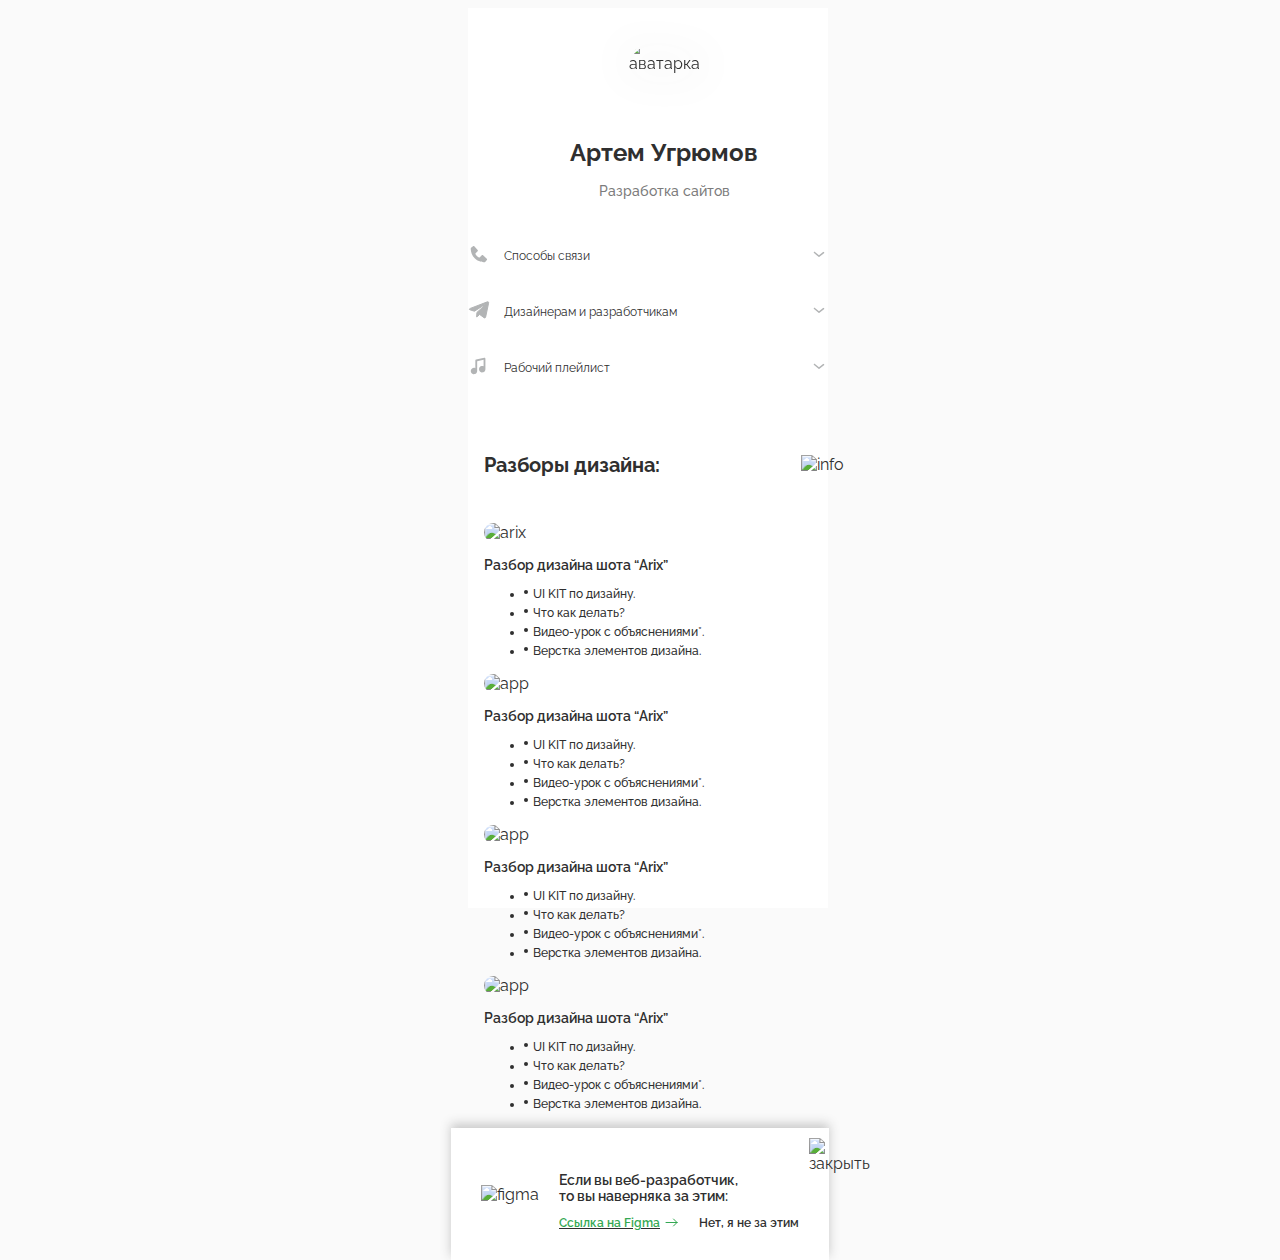
==== index.html @ 5d9f4de2 "добавил уведомление Figma" ====
<!DOCTYPE html>
<html lang="ru">
<head>
  <meta charset="UTF-8">
  <meta name="viewport" content="width=device-width, initial-scale=1.0">
  <title>Артем Угрюмов</title>
  <link href="https://fonts.googleapis.com/css2?family=Raleway:wght@500;600;700&display=swap" rel="stylesheet">
  <link rel="stylesheet" href="css/reset.css">
  <link rel="stylesheet" href="css/style.css">
</head>
<body>
  <div class="wrapper">
    <header>
      <div class="profile">
        <div class="container">
          <div class="profile__body">
            <div class="profile__img"><img src="img/avatar.webp" alt="аватарка"></div>
            <div class="profile__info">
              <h1 class="profile__name">Артем Угрюмов</h1>
              <p class="profile__dev">Разработка сайтов</p>
            </div>
          </div>
        </div>
      </div>
    </header> 
    <section class="communication">
      <div class="communication__body">
        <div class="acc acc__phone">
          <div class="acc__link link__phone phone__bg-up">
            <div class="acc__content">
              <div class="acc__img acc__img-phone">
                <svg width="22" height="22" viewBox="0 0 22 22" fill="none" xmlns="http://www.w3.org/2000/svg">
                  <path d="M18.7798 15.7117L15.0535 12.3237C14.8774 12.1636 14.6459 12.0782 14.408 12.0855C14.1701 12.0929 13.9443 12.1924 13.7784 12.3631L11.5848 14.619C11.0568 14.5182 9.99535 14.1872 8.90268 13.0973C7.81001 12.0037 7.4791 10.9395 7.38101 10.4152L9.6351 8.22066C9.80598 8.05486 9.90564 7.82908 9.913 7.5911C9.92035 7.35312 9.83483 7.12162 9.67451 6.94558L6.28743 3.22025C6.12705 3.04366 5.90415 2.93654 5.66607 2.92165C5.42799 2.90676 5.19348 2.98527 5.01235 3.1405L3.02318 4.84641C2.8647 5.00547 2.77011 5.21716 2.75735 5.44133C2.7436 5.6705 2.48143 11.099 6.69076 15.3102C10.3629 18.9814 14.9628 19.25 16.2296 19.25C16.4148 19.25 16.5284 19.2445 16.5587 19.2427C16.7828 19.2301 16.9944 19.1351 17.1527 18.9759L18.8577 16.9858C19.0135 16.8053 19.0926 16.571 19.0781 16.3329C19.0635 16.0948 18.9564 15.8719 18.7798 15.7117Z" fill="#B2B4B5"/>
                </svg>
              </div>
              <p class="acc__text">Способы связи</p>
            </div>
            <div class="acc__arrow acc__arrow-phone">
              <svg width="18" height="18" viewBox="0 0 18 18" fill="none" xmlns="http://www.w3.org/2000/svg">
                <path d="M3.75002 7.50013C3.74967 7.32489 3.81071 7.15506 3.92252 7.02013C3.98548 6.94419 4.0628 6.88141 4.15006 6.8354C4.23732 6.78938 4.3328 6.76103 4.43104 6.75198C4.52927 6.74292 4.62832 6.75333 4.72253 6.78262C4.81673 6.8119 4.90423 6.85948 4.98002 6.92263L9.00002 10.2826L13.0275 7.04263C13.1042 6.98033 13.1925 6.93381 13.2873 6.90573C13.382 6.87766 13.4814 6.86859 13.5797 6.87904C13.6779 6.8895 13.7732 6.91927 13.8599 6.96665C13.9466 7.01403 14.0231 7.07808 14.085 7.15513C14.1533 7.23273 14.2048 7.3236 14.2363 7.42205C14.2678 7.5205 14.2786 7.62439 14.268 7.72721C14.2575 7.83003 14.2257 7.92956 14.1749 8.01954C14.124 8.10953 14.0551 8.18803 13.9725 8.25013L9.47252 11.8726C9.33832 11.9829 9.16998 12.0432 8.99626 12.0432C8.82255 12.0432 8.65421 11.9829 8.52001 11.8726L4.02002 8.12263C3.92925 8.04739 3.85751 7.95182 3.81059 7.84366C3.76368 7.7355 3.74293 7.61781 3.75002 7.50013Z" fill="#B2B4B5"/>
              </svg>
            </div>
          </div>
          <div class="acc__info">
            <!-- <p>Text</p> -->
            <div class="acc__social">
              <a href="https://www.instagram.com/tema.0811/" class="acc__social-img" target="_blank"><img src="img/svg/instagram.svg" alt="инстаграм"></a>
              <a href="https://vk.com/id145089995" class="acc__social-img"><img src="img/svg/vk.svg" alt="vk" target="_blank"></a>
              <a href="https://wa.me/79650373139" class="acc__social-img"><img src="img/svg/whatsapp.svg" alt="whatsapp" target="_blank"></a>
              <a href="https://t.me/tema1108" class="acc__social-img"><img src="img/svg/telegram.svg" alt="telegram" target="_blank"></a>
            </div>
          </div>
        </div>
        <div class="acc acc__design">
          <div class="acc__link link__designers designers__bg-up designers__bg-down">
            <div class="acc__content">
              <div class="acc__img acc__img-designers">
                <svg width="22" height="22" viewBox="0 0 22 22" fill="none" xmlns="http://www.w3.org/2000/svg">
                  <path d="M20.5693 4.23706L17.6646 17.9355C17.4453 18.9021 16.874 19.1427 16.0621 18.6876L11.6359 15.4261L9.50057 17.4804C9.26407 17.7169 9.06676 17.9142 8.61095 17.9142L8.92926 13.4069L17.1318 5.995C17.4886 5.67737 17.0541 5.50068 16.5777 5.819L6.43707 12.2045L2.07145 10.8377C1.12201 10.5414 1.10482 9.88831 2.26945 9.4325L19.3449 2.85381C20.1355 2.5575 20.8271 3.02981 20.5693 4.23775V4.23706Z" fill="#B2B4B5" stroke="#B2B4B5"/>
                </svg>
              </div>
              <p class="acc__text">Дизайнерам и разработчикам</p>
            </div>
            <div class="acc__arrow acc__arrow-designers">
              <svg width="18" height="18" viewBox="0 0 18 18" fill="none" xmlns="http://www.w3.org/2000/svg">
                <path d="M3.75002 7.50013C3.74967 7.32489 3.81071 7.15506 3.92252 7.02013C3.98548 6.94419 4.0628 6.88141 4.15006 6.8354C4.23732 6.78938 4.3328 6.76103 4.43104 6.75198C4.52927 6.74292 4.62832 6.75333 4.72253 6.78262C4.81673 6.8119 4.90423 6.85948 4.98002 6.92263L9.00002 10.2826L13.0275 7.04263C13.1042 6.98033 13.1925 6.93381 13.2873 6.90573C13.382 6.87766 13.4814 6.86859 13.5797 6.87904C13.6779 6.8895 13.7732 6.91927 13.8599 6.96665C13.9466 7.01403 14.0231 7.07808 14.085 7.15513C14.1533 7.23273 14.2048 7.3236 14.2363 7.42205C14.2678 7.5205 14.2786 7.62439 14.268 7.72721C14.2575 7.83003 14.2257 7.92956 14.1749 8.01954C14.124 8.10953 14.0551 8.18803 13.9725 8.25013L9.47252 11.8726C9.33832 11.9829 9.16998 12.0432 8.99626 12.0432C8.82255 12.0432 8.65421 11.9829 8.52001 11.8726L4.02002 8.12263C3.92925 8.04739 3.85751 7.95182 3.81059 7.84366C3.76368 7.7355 3.74293 7.61781 3.75002 7.50013Z" fill="#B2B4B5"/>
              </svg>                
            </div>
          </div>
          <div class="acc__info">
            <a href="https://t.me/minlab2f" class="telegram__card playlist__card"  target="_blank">
              <div class="playlist__img"><img src="img/svg/ml.svg" alt="minlab"></div>
              <div class="playlist__content">
                <h3>Telegram канал - <span>MinLab</span></h3>
                <p>Сюда я выкладываю свои наработки, интересные находки и лайфхаки по дизайну и верстке.</p>
              </div>
            </a>
            <a href="https://t.me/minlablabla" class="telegram__card playlist__card"  target="_blank">
              <div class="playlist__img"><img src="img/svg/emoji.svg" alt="minLablabla"></div>
              <div class="playlist__content">
                <h3>Telegram группа - <span>MinLablabla</span></h3>
                <p>А здесь ты можешь делиться своими идеями и просто общаться со мной и с другими единомышленниками.</p>
              </div>
            </a>
            <!-- <a href="#" class="telegram__card">
              <div class="telegram__content">
                <h2>Telegram канал - <span>MinLab</span></h2>
                <p>Сюда я выкладываю свои наработки, интересные находки и лайфхаки по дизайну и верстке.</p>
              </div>
              <div class="telegram__link">
                <p>Перейти</p>
                <span class="telegram__link-img"><img src="img/svg/arrow-more.svg" alt="стрелка"></span>
              </div>
            </a>
            <a href="#" class="telegram__card">
              <div class="telegram__content">
                <h2>Telegram группа - <span>MinLab</span></h2>
                <p>А здесь ты можешь делиться своими идеями и просто общаться со мной и с другими единомышленниками.</p>
              </div>
              <div class="telegram__link">
                <p>Перейти</p>
                <span class="telegram__link-img"><img src="img/svg/arrow-more.svg" alt="стрелка"></span>
              </div>
            </a> -->
          </div>
        </div>
        <div class="acc acc__playlist">
          <div class="acc__link link__playlist playlist__bg-up playlist__bg-down">
            <div class="acc__content">
              <div class="acc__img acc__img-playlist">
                <svg width="22" height="22" viewBox="0 0 22 22" fill="none" xmlns="http://www.w3.org/2000/svg">
                  <path d="M17.4167 13.75V3.66667C17.416 3.52898 17.3844 3.3932 17.3241 3.26942C17.2638 3.14564 17.1764 3.03703 17.0683 2.95167C16.9618 2.86552 16.8374 2.80433 16.7041 2.77261C16.5709 2.74088 16.4322 2.73942 16.2983 2.76833L8.04833 4.60167C7.84466 4.6476 7.66278 4.76167 7.53276 4.92503C7.40275 5.08838 7.33239 5.29122 7.33333 5.5V13.145C6.70755 12.8496 6.00285 12.765 5.32494 12.904C4.64704 13.043 4.03249 13.3981 3.57347 13.916C3.11446 14.4338 2.83574 15.0866 2.77913 15.7763C2.72252 16.466 2.89106 17.1554 3.25948 17.7412C3.6279 18.327 4.17632 18.7775 4.82249 19.0252C5.46865 19.2729 6.1777 19.3044 6.84328 19.115C7.50886 18.9255 8.09508 18.5254 8.51398 17.9746C8.93289 17.4238 9.1619 16.752 9.16666 16.06C9.17615 15.9013 9.17615 15.7421 9.16666 15.5833V6.23333L15.5833 4.8125V11.3117C14.9572 11.0161 14.2521 10.9316 13.5738 11.0709C12.8956 11.2102 12.2808 11.5658 11.8219 12.0843C11.363 12.6028 11.0847 13.2561 11.0288 13.9463C10.9729 14.6364 11.1424 15.3261 11.5119 15.9117C11.8813 16.4973 12.4308 16.9472 13.0778 17.1939C13.7247 17.4406 14.4343 17.4707 15.0998 17.2797C15.7654 17.0888 16.351 16.687 16.7688 16.1349C17.1865 15.5827 17.4139 14.9099 17.4167 14.2175C17.4254 14.0618 17.4254 13.9057 17.4167 13.75Z" fill="#B2B4B5"/>
                </svg>
              </div>
              <p class="acc__text">Рабочий плейлист</p>
            </div>
            <div class="acc__arrow acc__arrow-playlist">
              <svg width="18" height="18" viewBox="0 0 18 18" fill="none" xmlns="http://www.w3.org/2000/svg">
                <path d="M3.75002 7.50013C3.74967 7.32489 3.81071 7.15506 3.92252 7.02013C3.98548 6.94419 4.0628 6.88141 4.15006 6.8354C4.23732 6.78938 4.3328 6.76103 4.43104 6.75198C4.52927 6.74292 4.62832 6.75333 4.72253 6.78262C4.81673 6.8119 4.90423 6.85948 4.98002 6.92263L9.00002 10.2826L13.0275 7.04263C13.1042 6.98033 13.1925 6.93381 13.2873 6.90573C13.382 6.87766 13.4814 6.86859 13.5797 6.87904C13.6779 6.8895 13.7732 6.91927 13.8599 6.96665C13.9466 7.01403 14.0231 7.07808 14.085 7.15513C14.1533 7.23273 14.2048 7.3236 14.2363 7.42205C14.2678 7.5205 14.2786 7.62439 14.268 7.72721C14.2575 7.83003 14.2257 7.92956 14.1749 8.01954C14.124 8.10953 14.0551 8.18803 13.9725 8.25013L9.47252 11.8726C9.33832 11.9829 9.16998 12.0432 8.99626 12.0432C8.82255 12.0432 8.65421 11.9829 8.52001 11.8726L4.02002 8.12263C3.92925 8.04739 3.85751 7.95182 3.81059 7.84366C3.76368 7.7355 3.74293 7.61781 3.75002 7.50013Z" fill="#B2B4B5"/>
              </svg>                
            </div>
          </div>
          <div class="acc__info">
            <div class="info__playlist">
              <div class="playlist__body">
                <a href="https://soundcloud.com/nzvazdtbpm4u/sets/cow" class="playlist__card" target="_blank">
                  <div class="playlist__img"><img src="img/svg/souncloud.svg" alt="souncloud"></div>
                  <div class="playlist__content">
                    <h3>Музыкальный плейлист - <span>Cow’альня</span></h3>
                    <p>Сборник спокойной фоновой музыки для учебы и работы</p>
                  </div>
                </a>
              </div>
            </div>
          </div>
        </div>
      </div>
    </section>
    <section class="analysis">
      <!-- <div class="container"> -->
        <div class="analysis__body">
          <div class="analysis__title">
            <h2>Разборы дизайна:</h2>
            <div class="analysis__info"><img src="img/svg/info.svg" alt="info"></div>
          </div>
          <div class="analysis__slider">
            <div class="analysis__card analysis__card-1">
              <div class="analysis__card__img"><img src="img/arix.png" alt="arix"></div>
              <div class="analysis__card__content">
                <h3 class="analysis__card-title">Разбор дизайна шота “Arix”</h3>
                <ul class="analysis__card__list">
                  <li>UI KIT по дизайну.</li>
                  <li>Что как делать?</li>
                  <li>Видео-урок с объяснениями*.</li>
                  <li>Верстка элементов дизайна.</li>
                </ul>
              </div>
            </div>
            <div class="analysis__card analysis__card-2">
              <div class="analysis__card__img"><img src="img/app.png" alt="app"></div>
              <div class="analysis__card__content">
                <h3 class="analysis__card-title">Разбор дизайна шота “Arix”</h3>
                <ul class="analysis__card__list">
                  <li>UI KIT по дизайну.</li>
                  <li>Что как делать?</li>
                  <li>Видео-урок с объяснениями*.</li>
                  <li>Верстка элементов дизайна.</li>
                </ul>
              </div>
            </div>
            <div class="analysis__card analysis__card-2">
              <div class="analysis__card__img"><img src="img/app.png" alt="app"></div>
              <div class="analysis__card__content">
                <h3 class="analysis__card-title">Разбор дизайна шота “Arix”</h3>
                <ul class="analysis__card__list">
                  <li>UI KIT по дизайну.</li>
                  <li>Что как делать?</li>
                  <li>Видео-урок с объяснениями*.</li>
                  <li>Верстка элементов дизайна.</li>
                </ul>
              </div>
            </div>
            <div class="analysis__card analysis__card-2">
              <div class="analysis__card__img"><img src="img/app.png" alt="app"></div>
              <div class="analysis__card__content">
                <h3 class="analysis__card-title">Разбор дизайна шота “Arix”</h3>
                <ul class="analysis__card__list">
                  <li>UI KIT по дизайну.</li>
                  <li>Что как делать?</li>
                  <li>Видео-урок с объяснениями*.</li>
                  <li>Верстка элементов дизайна.</li>
                </ul>
              </div>
            </div>
          </div>
        </div>
      <!-- </div> -->
    </section>
    <div class="figma">
      <div class="figma-close"><img src="img/svg/close.svg" alt="закрыть"></div>
      <div class="figma__body">
        <div class="figma__img"><img src="img/svg/figma.svg" alt="figma"></div>
        <div class="figma__content">
          <p>Если вы веб-разработчик, то вы наверняка за этим:</p>
          <div class="figma__link">
            <a href="https://www.figma.com/file/dPDYYhk72s9tp1bdcAzmPK/My-site?node-id=0%3A1" target="_blank">
              <span>Ссылка на Figma</span>
              <div class="figma__link-img">
                <svg width="13" height="9" viewBox="0 0 13 9" fill="none" xmlns="http://www.w3.org/2000/svg">
                  <path d="M1 4.5H12M12 4.5L8.5 1M12 4.5L8.5 8" stroke="#2F89CE" stroke-linecap="round" stroke-linejoin="round"/>
                </svg>
              </div>
            </a>
            <div class="figma__link-close">Нет, я не за этим</div>
          </div>
        </div>
      </div>
    </div>
  </div>
  <script src="https://ajax.googleapis.com/ajax/libs/jquery/3.5.1/jquery.min.js"></script>
  <script src="js/slick.min.js"></script>
  <script src="js/main.js"></script>
</body>
</html>
---- css/style.css ----
html, body{
  width: 100%;
  background-color: #fafafa;
}
.wrapper{
  max-width: 360px;
  width: 100%;
  height: 100vh;
  margin: auto;
  background-color: #fff;
  /* box-shadow: 0px 0px 50px rgba(47, 47, 47, 0.1); */
}
*{
  font-family: 'Raleway', sans-serif;
  color: #2F2F2F;
  /* transition: all 0.3s; */
}
.container{
  width: 100%;
  padding: 0 16px;
}
.profile{
  width: 100%;
  padding-top: 30px;
  text-align: center;
}
.profile__body{
  width: 100%;
  display: flex;
  flex-direction: column;
  align-items: center;
}
.profile__img{
  width: 80px;
  height: 80px;
  border-radius: 50%;
  overflow: hidden;
  filter: drop-shadow(0px 0px 20px rgba(47, 47, 47, 0.3));
}
.profile__img img{
  max-width: 100%;
  display: block;
}
.profile__name{
  margin-top: 20px;
  font-size: 24px;
  font-weight: 700;
}
.profile__dev{
  margin-top: 8px;
  font-size: 14px;
  font-weight: 500;
  color: #7c7c7c;
}
/* стили для раздела с ссылками */
.communication{
  margin: 15px 0 0 0;
}
.acc{
  display: flex;
  flex-direction: column;
  align-items: center;
}
.acc__body{
  width: 100%;
}
.acc__link{
  max-width: 360px;
  width: 100%;
  padding: 9px 16px;
  display: flex;
  justify-content: space-between;
  align-items: center;
  position: relative;
  cursor: pointer;
}
.acc__content{
  display: flex;
  justify-content: center;
  align-items: center;
}
.acc__text{
  font-size: 12px;
  padding-left: 14px;
}
.acc__info {
  width: 100%;
  display: none;
  background-color: #FBFBFB;
}
.acc__social {
  margin: auto;
  padding: 30px 0;
  max-width: 220px;
  width: 100%;
  display: flex;
  justify-content: space-between;
  align-items: center;
}
.acc__social-img {
  filter: drop-shadow(0px 0px 20px rgba(0, 0, 0, 0.1));
}

/* .phone__bg-up,
.designers__bg-up,
.designers__bg-down,
.playlist__bg-down{
  position: relative;
}

.phone__bg-up:before,
.designers__bg-up:before{
  content: '';
  position: absolute;
  bottom: -24px;
  left: 0;
  width: 100%;
  height: 24px;
  background: linear-gradient(0deg, rgba(255, 255, 255, 0) 47.92%, rgba(156, 156, 156, 0.2) 100%);
  transition: all 0.3s;
  opacity: 0;
  z-index: -2;
}
.designers__bg-down:before,
.music__bg-down:before{
  content: '';
  position: absolute;
  top: -24px;
  left: 0;
  width: 100%;
  height: 24px;
  background: linear-gradient(180deg, rgba(255, 255, 255, 0) 47.92%, rgba(156, 156, 156, 0.2) 100%);
  opacity: 0;
  transition: all 0.3s;
  z-index: -2;
}
.phone__bg-up.active:before,
.designers__bg-up.active:before,
.designers__bg-down.active:before,
.music__bg-down.active:before{
  opacity: 1;
  z-index: 0;
} */
.acc__img-phone,
.acc__img-designers,
.acc__img-playlist{
  transition: all 0.3s;
}
.acc__arrow-phone,
.acc__arrow-designers,
.acc__arrow-playlist{
  transition: all 0.3s;
}
.acc__img-phone.active svg path{
  fill: #5DB075;
}
.acc__arrow-phone.active svg path{
  fill: #5DB075;
}
.acc__arrow-phone.active{
  transform: scale(1, -1);
}

.acc__img-designers.active svg path{
  fill: #2F89CE;
  stroke: #2F89CE;
}
.acc__arrow-designers.active svg path{
  fill: #2F89CE;
}
.acc__arrow-designers.active{
  transform: scale(1, -1);
}

.acc__img-playlist.active svg path{
  fill: #FF7700;
}
.acc__arrow-playlist.active svg path{
  fill: #FF7700;
}
.acc__arrow-playlist.active{
  transform: scale(1, -1);
}
.telegram__card {
  display: flex;
  justify-content: space-between;
  align-items: center;
  padding: 20px;
}
.telegram__card:first-child{
  position: relative;
}
.telegram__card:first-child:before{
  content: '';
  position: absolute;
  bottom: 0;
  left: 0;
  width: 100%;
  height: 1px;
  background-color: #E2E2E2;
}
.telegram__content {
  max-width: 230px;
  display: flex;
  flex-direction: column;
}
.telegram__content h3{
  font-weight: 600;
}
.telegram__content h3 span{
  font-weight: 700;
}
.telegram__content p{
  font-size: 12px;
  font-weight: 500;
  margin-top: 5px;
}
.telegram__link {
  display: flex;
  align-items: center;
}
.telegram__link p{
  color: #2F89CE;
  font-weight: 700;
}
.telegram__link-img {
  padding: 4px 0 0 8px;
}

.playlist__card{
  display: flex;
  justify-content: space-between;
  align-items: center;
  padding: 20px;
}
.playlist__content {
  margin-left: 15px;
}
.playlist__content h3{
  font-weight: 600;
}
.playlist__content h3 span{
  font-weight: 700;
}
.playlist__content p{
  font-size: 12px;
  font-weight: 500;
  margin-top: 5px;
}
/* стили для раздела "Разборы дизайна" */
.analysis{
  margin: 40px 0 40px 0;
}
.analysis__body{
  display: flex;
  flex-direction: column;
  align-items: start;
}
.analysis__title{
  display: flex;
  justify-content: space-between;
  align-items: center;
  width: 100%;
  padding: 0 16px;
}
.analysis__title h2{
  font-size: 20px;
  font-weight: 700;
}
.analysis__slider{
  /* min-width: 0; */
  width: 360px;
  margin-top: 30px;
}
.analysis__card{
  /* min-width: 0; */
  padding: 0 16px;
}
.analysis__card__img{
  width: 200px;
  border-radius: 10px;
  overflow: hidden;
}
.analysis__card__img img{
  width: 100%;
  display: block;
}
.analysis__card__content{
  margin-top: 15px;
}
.analysis__card-title{
  font-size: 14px;
  font-weight: 600;
}
.analysis__card__list{
  margin-top: 8px;
}
.analysis__card__list li{
  font-size: 12px;
  font-weight: 500;
  margin-bottom: 5px;
  padding-left: 9px;
  position: relative;
}
.analysis__card__list li:last-child{
  margin: 0;
}
.analysis__card__list li:before{
  content: "";
  position: absolute;
  top: 3px;
  left: 0;
  width: 4px;
  height: 4px;
  border-radius: 50%;
  background-color: #2F2F2F;
}


.slick-list {
  overflow: hidden;
}
/* Лента слайдов */
.slick-track{
  display: flex;
}

/* стили для figma  */
.figma{
  position: absolute;
  bottom: 0;
  left: 50%;
  transform: translate(-50%, 360px);
  transition: 0.3s;
  /* display: none; */
}
.figma.active{
  transform: translate(-50%, 0);
}
.figma-close{
  position: absolute;
  top: 10px;
  right: 10px;
  width: 10px;
  height: 10px;
  cursor: pointer;
}
.figma__body{
  display: flex;
  align-items: center;
  padding: 30px;
  background-color: #fff;
  box-shadow: 0px -4px 10px rgba(47, 47, 47, 0.25);
}
.figma__content{
  margin-left: 20px;
}
.figma__content p {
  margin-bottom: 12px;
  font-size: 14px;
  font-weight: 600;
  color: #2F2F2F;
  max-width: 186px;
}
.figma__link{
  width: 240px;
  display: flex;
  justify-content: space-between;
  align-items: center;
}
.figma__link a{
  display: flex;
  justify-content: center;
  align-items: center;
  font-size: 12px;
  font-weight: 600;
}
.figma__link a span{
  color: #34A853;
  padding-right: 5px;
}
.figma__link-close{
  font-size: 12px;
  font-weight: 600;
  cursor: pointer;
}
.figma__link-img svg path {
  stroke: #34A853
}
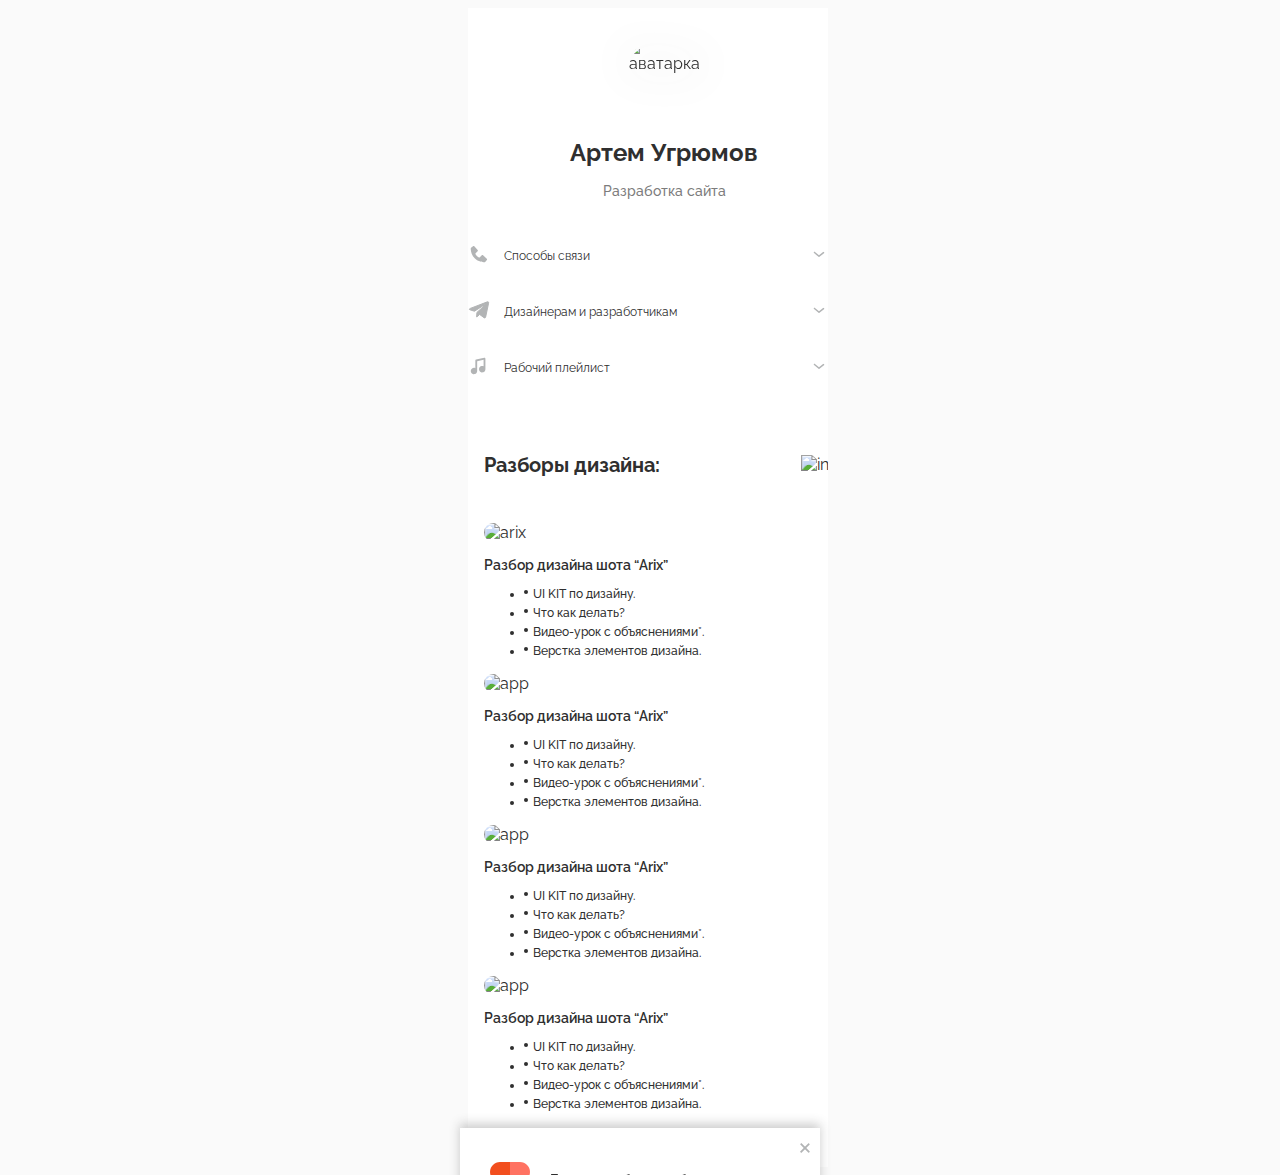
==== commit 580f0f3e: "-" ====
--- a/index.html
+++ b/index.html
@@ -17,7 +17,7 @@
             <div class="profile__img"><img src="img/avatar.webp" alt="аватарка"></div>
             <div class="profile__info">
               <h1 class="profile__name">Артем Угрюмов</h1>
-              <p class="profile__dev">Разработка сайтов</p>
+              <p class="profile__dev">Разработка сайта</p>
             </div>
           </div>
         </div>
@@ -201,7 +201,7 @@
       <div class="figma__body">
         <div class="figma__img"><img src="img/svg/figma.svg" alt="figma"></div>
         <div class="figma__content">
-          <p>Если вы веб-разработчик, то вы наверняка за этим:</p>
+          <p>Если вы веб-разработчик, то наверняка за этим:</p>
           <div class="figma__link">
             <a href="https://www.figma.com/file/dPDYYhk72s9tp1bdcAzmPK/My-site?node-id=0%3A1" target="_blank">
               <span>Ссылка на Figma</span>
@@ -221,4 +221,4 @@
   <script src="js/slick.min.js"></script>
   <script src="js/main.js"></script>
 </body>
-</html>+</html>
--- a/css/style.css
+++ b/css/style.css
@@ -5,10 +5,11 @@
 .wrapper{
   max-width: 360px;
   width: 100%;
-  height: 100vh;
   margin: auto;
   background-color: #fff;
   /* box-shadow: 0px 0px 50px rgba(47, 47, 47, 0.1); */
+  position: relative;
+  overflow: hidden;
 }
 *{
   font-family: 'Raleway', sans-serif;
@@ -327,7 +328,7 @@
 
 /* стили для figma  */
 .figma{
-  position: absolute;
+  position: fixed;
   bottom: 0;
   left: 50%;
   transform: translate(-50%, 360px);
@@ -382,6 +383,7 @@
 .figma__link-close{
   font-size: 12px;
   font-weight: 600;
+  color: #626365;
   cursor: pointer;
 }
 .figma__link-img svg path {
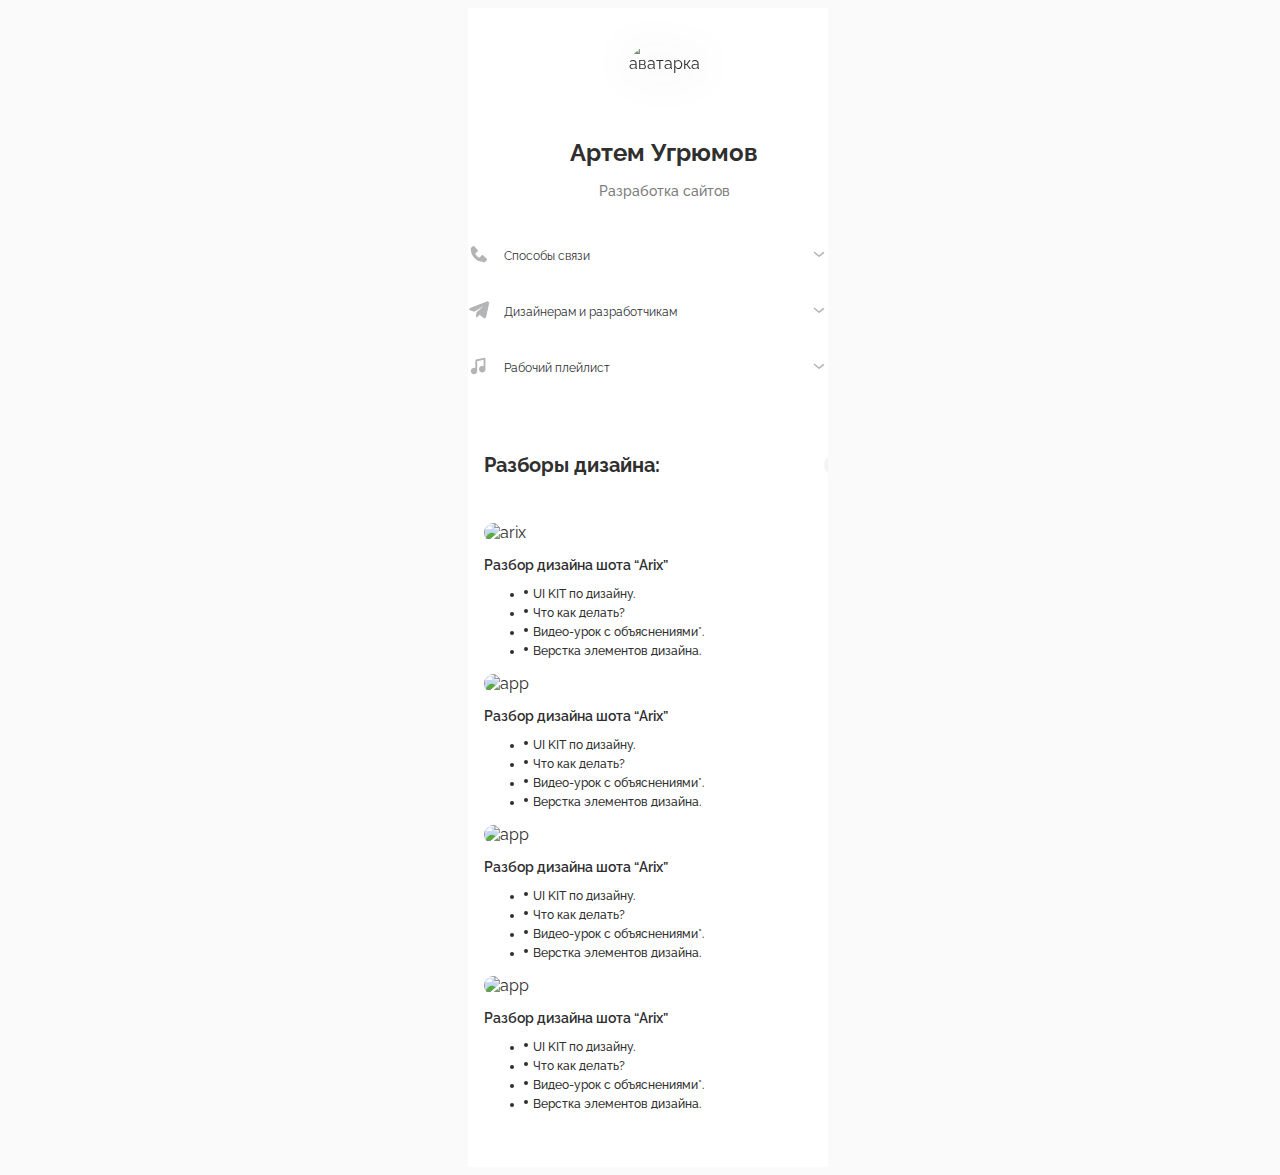
==== commit 967ee12b: "-" ====
--- a/index.html
+++ b/index.html
@@ -17,7 +17,7 @@
             <div class="profile__img"><img src="img/avatar.webp" alt="аватарка"></div>
             <div class="profile__info">
               <h1 class="profile__name">Артем Угрюмов</h1>
-              <p class="profile__dev">Разработка сайта</p>
+              <p class="profile__dev">Разработка сайтов</p>
             </div>
           </div>
         </div>
@@ -137,66 +137,88 @@
       </div>
     </section>
     <section class="analysis">
-      <!-- <div class="container"> -->
-        <div class="analysis__body">
-          <div class="analysis__title">
-            <h2>Разборы дизайна:</h2>
-            <div class="analysis__info"><img src="img/svg/info.svg" alt="info"></div>
-          </div>
-          <div class="analysis__slider">
-            <div class="analysis__card analysis__card-1">
-              <div class="analysis__card__img"><img src="img/arix.png" alt="arix"></div>
-              <div class="analysis__card__content">
-                <h3 class="analysis__card-title">Разбор дизайна шота “Arix”</h3>
-                <ul class="analysis__card__list">
-                  <li>UI KIT по дизайну.</li>
-                  <li>Что как делать?</li>
-                  <li>Видео-урок с объяснениями*.</li>
-                  <li>Верстка элементов дизайна.</li>
-                </ul>
-              </div>
-            </div>
-            <div class="analysis__card analysis__card-2">
-              <div class="analysis__card__img"><img src="img/app.png" alt="app"></div>
-              <div class="analysis__card__content">
-                <h3 class="analysis__card-title">Разбор дизайна шота “Arix”</h3>
-                <ul class="analysis__card__list">
-                  <li>UI KIT по дизайну.</li>
-                  <li>Что как делать?</li>
-                  <li>Видео-урок с объяснениями*.</li>
-                  <li>Верстка элементов дизайна.</li>
-                </ul>
-              </div>
-            </div>
-            <div class="analysis__card analysis__card-2">
-              <div class="analysis__card__img"><img src="img/app.png" alt="app"></div>
-              <div class="analysis__card__content">
-                <h3 class="analysis__card-title">Разбор дизайна шота “Arix”</h3>
-                <ul class="analysis__card__list">
-                  <li>UI KIT по дизайну.</li>
-                  <li>Что как делать?</li>
-                  <li>Видео-урок с объяснениями*.</li>
-                  <li>Верстка элементов дизайна.</li>
-                </ul>
-              </div>
-            </div>
-            <div class="analysis__card analysis__card-2">
-              <div class="analysis__card__img"><img src="img/app.png" alt="app"></div>
-              <div class="analysis__card__content">
-                <h3 class="analysis__card-title">Разбор дизайна шота “Arix”</h3>
-                <ul class="analysis__card__list">
-                  <li>UI KIT по дизайну.</li>
-                  <li>Что как делать?</li>
-                  <li>Видео-урок с объяснениями*.</li>
-                  <li>Верстка элементов дизайна.</li>
-                </ul>
-              </div>
-            </div>
-          </div>
-        </div>
-      <!-- </div> -->
+      <div class="analysis__body">
+        <div class="analysis__title">
+          <h2>Разборы дизайна:</h2>
+          <div class="analysis__info">
+            <div class="analysis__info-close"></div>
+            <svg width="20" height="20" viewBox="0 0 20 20" fill="none" xmlns="http://www.w3.org/2000/svg">
+              <!-- <path d="M10 0C4.47768 0 0 4.47768 0 10C0 15.5223 4.47768 20 10 20C15.5223 20 20 15.5223 20 10C20 4.47768 15.5223 0 10 0Z" fill="#F3F2F8"/> -->
+              <path d="M10.7143 14.8214C10.7143 14.9196 10.6339 15 10.5357 15H9.46426C9.36605 15 9.28569 14.9196 9.28569 14.8214V8.75C9.28569 8.65179 9.36605 8.57143 9.46426 8.57143H10.5357C10.6339 8.57143 10.7143 8.65179 10.7143 8.75V14.8214Z" fill="#2F2F2F"/>
+              <path d="M9.99998 7.14286C9.7196 7.13713 9.45264 7.02174 9.25638 6.82143C9.06012 6.62112 8.9502 6.35186 8.9502 6.07143C8.9502 5.791 9.06012 5.52174 9.25638 5.32143C9.45264 5.12112 9.7196 5.00572 9.99998 5C10.2803 5.00572 10.5473 5.12112 10.7436 5.32143C10.9398 5.52174 11.0498 5.791 11.0498 6.07143C11.0498 6.35186 10.9398 6.62112 10.7436 6.82143C10.5473 7.02174 10.2803 7.13713 9.99998 7.14286Z" fill="#2F2F2F"/>
+            </svg>
+          </div>
+        </div>
+        <div class="analysis__slider">
+          <div class="analysis__card analysis__card-1">
+            <div class="analysis__card__img"><img src="img/arix.png" alt="arix"></div>
+            <div class="analysis__card__content">
+              <h3 class="analysis__card-title">Разбор дизайна шота “Arix”</h3>
+              <ul class="analysis__card__list">
+                <li>UI KIT по дизайну.</li>
+                <li>Что как делать?</li>
+                <li>Видео-урок с объяснениями*.</li>
+                <li>Верстка элементов дизайна.</li>
+              </ul>
+            </div>
+          </div>
+          <div class="analysis__card analysis__card-2">
+            <div class="analysis__card__img"><img src="img/app.png" alt="app"></div>
+            <div class="analysis__card__content">
+              <h3 class="analysis__card-title">Разбор дизайна шота “Arix”</h3>
+              <ul class="analysis__card__list">
+                <li>UI KIT по дизайну.</li>
+                <li>Что как делать?</li>
+                <li>Видео-урок с объяснениями*.</li>
+                <li>Верстка элементов дизайна.</li>
+              </ul>
+            </div>
+          </div>
+          <div class="analysis__card analysis__card-2">
+            <div class="analysis__card__img"><img src="img/app.png" alt="app"></div>
+            <div class="analysis__card__content">
+              <h3 class="analysis__card-title">Разбор дизайна шота “Arix”</h3>
+              <ul class="analysis__card__list">
+                <li>UI KIT по дизайну.</li>
+                <li>Что как делать?</li>
+                <li>Видео-урок с объяснениями*.</li>
+                <li>Верстка элементов дизайна.</li>
+              </ul>
+            </div>
+          </div>
+          <div class="analysis__card analysis__card-2">
+            <div class="analysis__card__img"><img src="img/app.png" alt="app"></div>
+            <div class="analysis__card__content">
+              <h3 class="analysis__card-title">Разбор дизайна шота “Arix”</h3>
+              <ul class="analysis__card__list">
+                <li>UI KIT по дизайну.</li>
+                <li>Что как делать?</li>
+                <li>Видео-урок с объяснениями*.</li>
+                <li>Верстка элементов дизайна.</li>
+              </ul>
+            </div>
+          </div>
+        </div>
+      </div>
+      <div class="info-modal">
+        <div class="info-modal__block">
+          <div class="info-modal__content">
+            <p>Здесь я разбираю дизайны известных компаний, таких как Google, DodoPizza, Ford и т.д., популярные шоты на Dribbble и просто дизайны любимых сайтов. Готовые UI KITы вы можете бесплатно скачать и применять в своих проектах. Также в некоторых случаях, я верстаю их и делаю видео-уроки с полным объяснением (уроки доступны только спонсорам на Patreon).<br><br>Чтобы посмотреть полный список разборов, нажмите на <strong>посмотреть все</strong>.</p>
+            <div class="info-modal__tab">
+              <div class="info-modal-icon">
+                <svg width="16" height="16" viewBox="0 0 16 16" fill="none" xmlns="http://www.w3.org/2000/svg">
+                  <path d="M8.57141 11.8571C8.57141 11.9357 8.50712 12 8.42855 12H7.57141C7.49284 12 7.42855 11.9357 7.42855 11.8571V7C7.42855 6.92143 7.49284 6.85714 7.57141 6.85714H8.42855C8.50712 6.85714 8.57141 6.92143 8.57141 7V11.8571Z" fill="white"/>
+                  <path d="M7.99998 5.71429C7.77568 5.70971 7.56211 5.61739 7.40511 5.45714C7.2481 5.2969 7.16016 5.08149 7.16016 4.85714C7.16016 4.6328 7.2481 4.41739 7.40511 4.25714C7.56211 4.0969 7.77568 4.00458 7.99998 4C8.22428 4.00458 8.43785 4.0969 8.59486 4.25714C8.75187 4.41739 8.8398 4.6328 8.8398 4.85714C8.8398 5.08149 8.75187 5.2969 8.59486 5.45714C8.43785 5.61739 8.22428 5.70971 7.99998 5.71429Z" fill="white"/>
+                  <path d="M8 0C3.58214 0 0 3.58214 0 8C0 12.4179 3.58214 16 8 16C12.4179 16 16 12.4179 16 8C16 3.58214 12.4179 0 8 0ZM8.57143 11.8571C8.57143 11.9357 8.50714 12 8.42857 12H7.57143C7.49286 12 7.42857 11.9357 7.42857 11.8571V7C7.42857 6.92143 7.49286 6.85714 7.57143 6.85714H8.42857C8.50714 6.85714 8.57143 6.92143 8.57143 7V11.8571ZM8 5.71429C7.7757 5.70971 7.56213 5.61739 7.40513 5.45714C7.24812 5.2969 7.16018 5.08149 7.16018 4.85714C7.16018 4.6328 7.24812 4.41739 7.40513 4.25714C7.56213 4.0969 7.7757 4.00458 8 4C8.2243 4.00458 8.43787 4.0969 8.59488 4.25714C8.75189 4.41739 8.83982 4.6328 8.83982 4.85714C8.83982 5.08149 8.75189 5.2969 8.59488 5.45714C8.43787 5.61739 8.2243 5.70971 8 5.71429Z" fill="#4285F4"/>
+                </svg>                               
+              </div>
+              <p>Этот раздел будет полезен для дизайнеров и разработчиков, если вы хотите заказать сайт, листайте ниже или зайдите в меню, там вся нужная вам информация.</p>
+            </div>
+          </div>
+        </div>
+      </div>
     </section>
-    <div class="figma">
+    <div class="figma" style="display: none;">
       <div class="figma-close"><img src="img/svg/close.svg" alt="закрыть"></div>
       <div class="figma__body">
         <div class="figma__img"><img src="img/svg/figma.svg" alt="figma"></div>
--- a/css/style.css
+++ b/css/style.css
@@ -251,6 +251,57 @@
 /* стили для раздела "Разборы дизайна" */
 .analysis{
   margin: 40px 0 40px 0;
+  position: relative;
+}
+.analysis__info{
+  cursor: pointer;
+  position: relative;
+  height: 20px;
+}
+.analysis__info-close{
+  position: absolute;
+  top: 0;
+  left: 0;
+  width: 100%;
+  height: 100%;
+  transform: scale(0);
+  transition: all .3s;
+}
+.analysis__info svg{
+  background-color: #F3F2F8;
+  border-radius: 50%;
+  transition: all 0.3s;
+}
+.analysis__info.active svg{
+  background-color: #2F2F2F;
+}
+.analysis__info svg path{
+  transition: all 0.3s;
+  transform-origin: center center;
+}
+.analysis__info.active svg path{
+  transform: scale(0);
+}
+.analysis__info-close:before,
+.analysis__info-close:after{
+  content: '';
+  position: absolute;
+  top: 50%;
+  left: 50%;
+  width: 12px;
+  height: 1.4px;
+  background-color: #F3F2F8;
+  border-radius: 0.3px;
+  transition: all .3s;
+}
+.analysis__info-close:before{
+  transform: translate(-50%, -50%) rotate(45deg);
+}
+.analysis__info-close:after{
+  transform: translate(-50%, -50%) rotate(-45deg);
+}
+.analysis__info-close.visible{
+  transform: scale(1);
 }
 .analysis__body{
   display: flex;
@@ -342,9 +393,12 @@
   position: absolute;
   top: 10px;
   right: 10px;
-  width: 10px;
-  height: 10px;
+  width: 20px;
+  height: 20px;
   cursor: pointer;
+  display: flex;
+  justify-content: center;
+  align-items: center;
 }
 .figma__body{
   display: flex;
@@ -388,4 +442,68 @@
 }
 .figma__link-img svg path {
   stroke: #34A853
+}
+
+/* стили для модального окна info-modal */
+.info-modal {
+  max-width: 328px;
+  width: 100%;
+  font-size: 12px;
+  line-height: 1.2;
+  box-shadow: 0px 0px 10px rgba(47, 47, 47, 0.15);
+  position: relative;
+  z-index: 10;
+  position: absolute;
+  top: 50px;
+  left: 50%;
+  transform: translate(-50%,0);
+  transition: all .3s;
+  opacity: 0;
+  pointer-events: none;
+  border-radius: 5px
+}
+.info-modal.visible{
+  top: 38px;
+  opacity: 1;
+  pointer-events: all;
+}
+.info-modal__block {
+  padding: 20px 10px;
+  background-color: #fff;
+  border-radius: 5px
+}
+.info-modal__block:before{
+  content: '';
+  display: block;
+  position: absolute;
+  top: -8px;
+  left: 50px;
+  width: 16px;
+  height: 16px;
+  background-color: #fff;
+  border-radius: 3px 0 0 0;
+  transform: rotate(45deg);  
+  box-shadow: 0px 0px 10px rgba(47, 47, 47, 0.15);
+  z-index: -1;
+}
+.info-modal__content {
+  display: flex;
+  justify-content: center;
+  align-items: center;
+  flex-direction: column;
+}
+.info-modal__tab {
+  margin-top: 15px;
+  width: 308px;
+  padding: 10px;
+  background: rgba(66, 133, 244, 0.15);
+  border-radius: 5px;
+  display: flex;
+  justify-content: space-between;
+  align-items: start;
+}
+.info-modal__tab p{
+  font-weight: 600;
+  color: #616163;
+  margin-left: 8px;
 }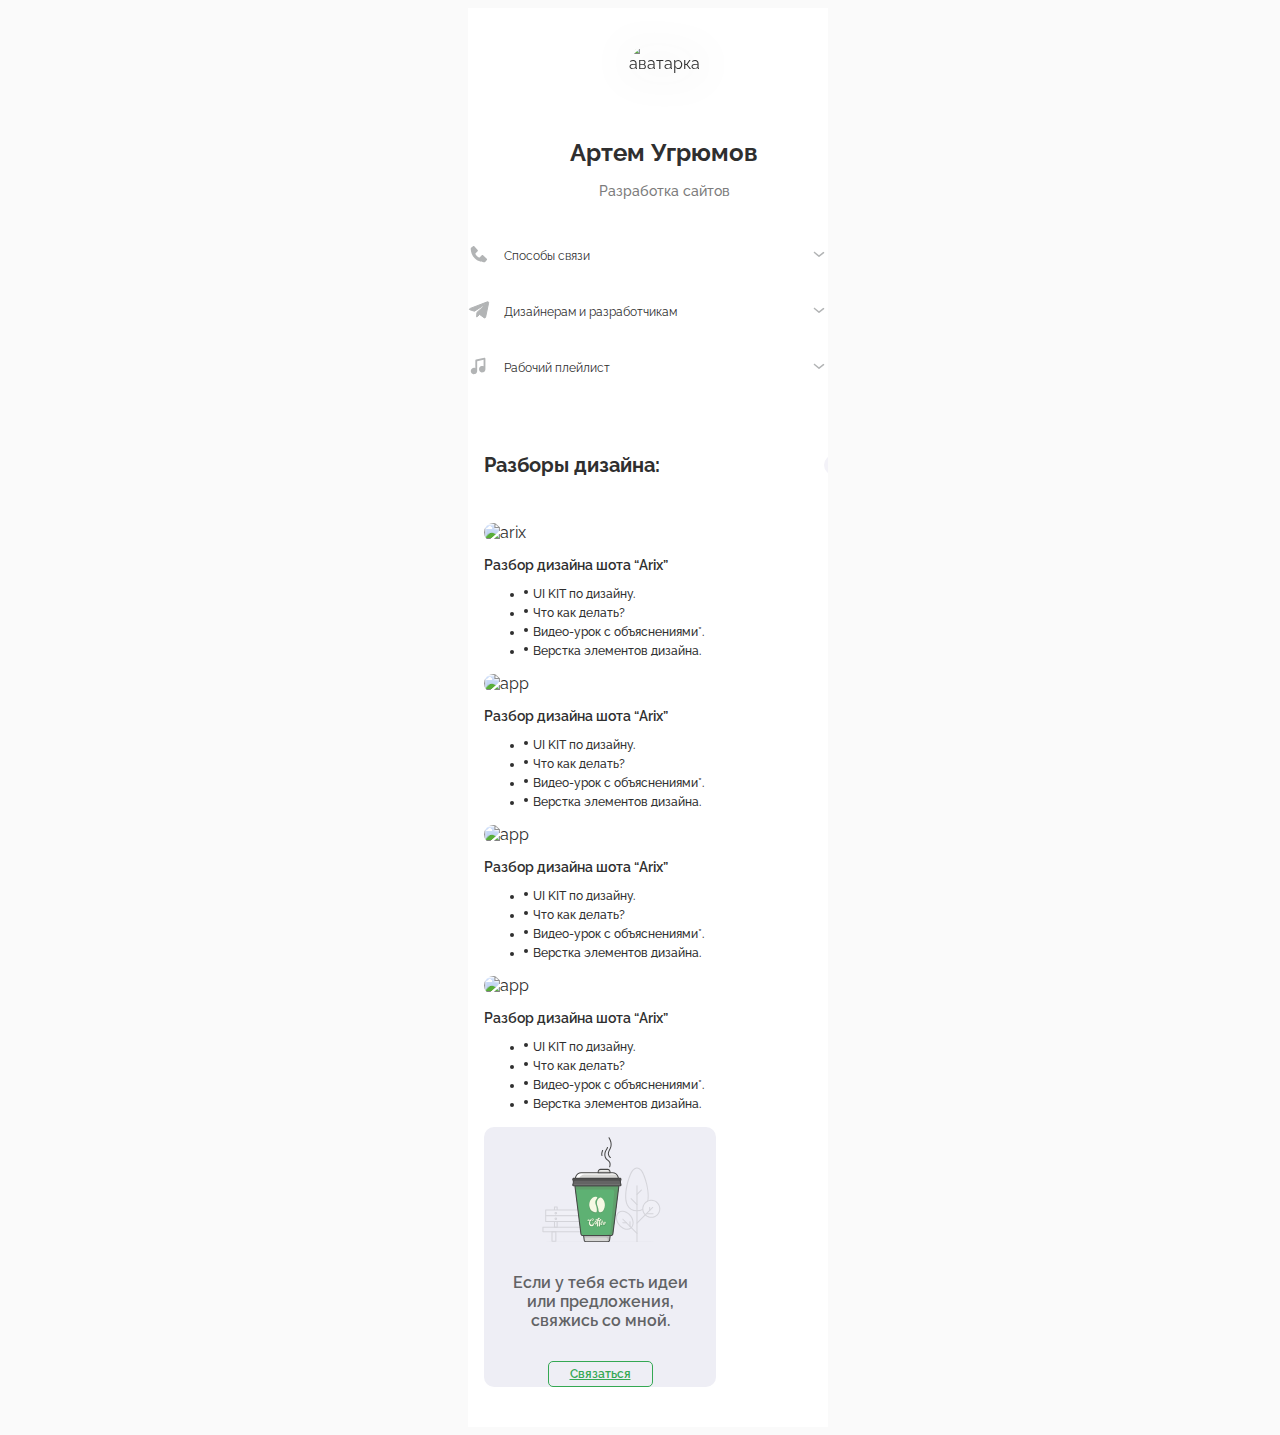
==== commit 05fa17ae: "добавли карточку coffe break и ссылку на якорь" ====
--- a/index.html
+++ b/index.html
@@ -23,7 +23,7 @@
         </div>
       </div>
     </header> 
-    <section class="communication">
+    <section class="communication" id="communication">
       <div class="communication__body">
         <div class="acc acc__phone">
           <div class="acc__link link__phone phone__bg-up">
@@ -196,6 +196,13 @@
                 <li>Видео-урок с объяснениями*.</li>
                 <li>Верстка элементов дизайна.</li>
               </ul>
+            </div>
+          </div>
+          <div class="analysis__card analysis__card-end">
+            <div class="analysis__card__img analysis__card-end-img"><img src="img/svg/coffe-break.svg" alt="coffe break"></div>
+            <div class="analysis__card__content analysis__card-end__content">
+              <p>Eсли у тебя есть идеи или предложения, свяжись со мной.</p>
+              <a href="#communication" class="analysis__card-end-button">Связаться</a>
             </div>
           </div>
         </div>
--- a/css/style.css
+++ b/css/style.css
@@ -328,6 +328,17 @@
   /* min-width: 0; */
   padding: 0 16px;
 }
+.analysis__card-end{
+  width: 200px;
+  height: 260px;
+  display: flex;
+  flex-direction: column;
+  align-items: center;
+  background-color: #EEEEF5;
+  border-radius: 10px;
+  padding: 0 16px;
+  margin: 0 16px;
+}
 .analysis__card__img{
   width: 200px;
   border-radius: 10px;
@@ -337,8 +348,37 @@
   width: 100%;
   display: block;
 }
+.analysis__card-end-img{
+  width: 122px;
+  margin-top: 10px;
+}
+.analysis__card-end-img img{
+  width: 100%;
+}
 .analysis__card__content{
   margin-top: 15px;
+}
+.analysis__card-end__content{
+  display: flex;
+  flex-direction: column;
+  align-items: center;
+  text-align: center;
+}
+.analysis__card-end__content p{
+  font-weight: 600;
+  color: #626365;
+  line-height: 1.2;
+}
+.analysis__card-end-button{
+  display: block;
+  padding: 5px 21px;
+  color: #34A853;
+  font-size: 12px;
+  font-weight: 600;
+  border: 1px solid #34A853;
+  border-radius: 5px;
+  margin-top: 15px;
+  cursor: pointer;
 }
 .analysis__card-title{
   font-size: 14px;
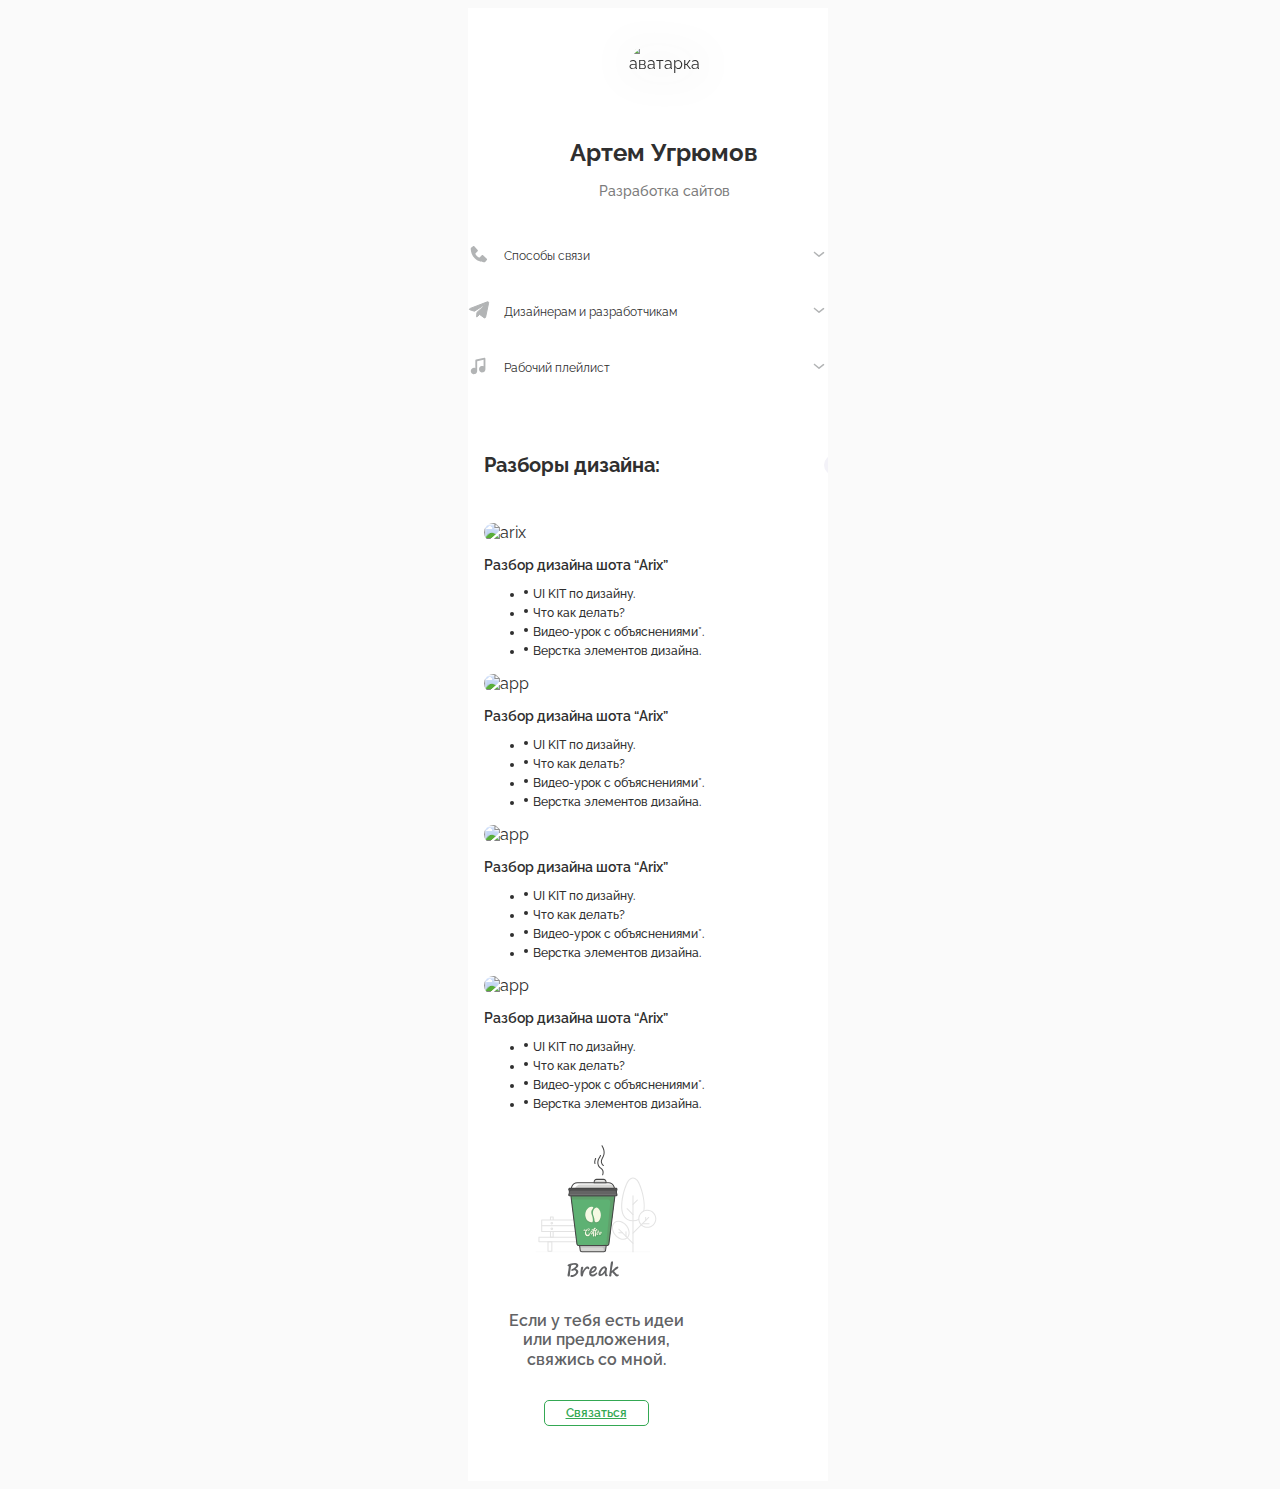
==== commit 977d577f: "0" ====
--- a/index.html
+++ b/index.html
@@ -6,6 +6,7 @@
   <title>Артем Угрюмов</title>
   <link href="https://fonts.googleapis.com/css2?family=Raleway:wght@500;600;700&display=swap" rel="stylesheet">
   <link rel="stylesheet" href="css/reset.css">
+  <link rel="stylesheet" href="css/animate.css">
   <link rel="stylesheet" href="css/style.css">
 </head>
 <body>
@@ -174,7 +175,7 @@
               </ul>
             </div>
           </div>
-          <div class="analysis__card analysis__card-2">
+          <div class="analysis__card analysis__card-3">
             <div class="analysis__card__img"><img src="img/app.png" alt="app"></div>
             <div class="analysis__card__content">
               <h3 class="analysis__card-title">Разбор дизайна шота “Arix”</h3>
@@ -186,7 +187,7 @@
               </ul>
             </div>
           </div>
-          <div class="analysis__card analysis__card-2">
+          <div class="analysis__card analysis__card-4">
             <div class="analysis__card__img"><img src="img/app.png" alt="app"></div>
             <div class="analysis__card__content">
               <h3 class="analysis__card-title">Разбор дизайна шота “Arix”</h3>
@@ -199,10 +200,19 @@
             </div>
           </div>
           <div class="analysis__card analysis__card-end">
-            <div class="analysis__card__img analysis__card-end-img"><img src="img/svg/coffe-break.svg" alt="coffe break"></div>
-            <div class="analysis__card__content analysis__card-end__content">
-              <p>Eсли у тебя есть идеи или предложения, свяжись со мной.</p>
-              <a href="#communication" class="analysis__card-end-button">Связаться</a>
+            <div class="analysis__card-end__block">
+              <div class="analysis__card-end-img-steam">
+                <svg width="16" height="31" viewBox="0 0 16 31" fill="none" xmlns="http://www.w3.org/2000/svg">
+                  <path d="M9.80594 30.3202C9.71515 30.3479 9.61846 30.3501 9.52652 30.3265C9.43457 30.3028 9.35093 30.2543 9.2848 30.1862C9.21867 30.118 9.17262 30.033 9.15171 29.9404C9.1308 29.8478 9.13585 29.7512 9.16629 29.6613C9.68553 28.1265 9.72347 26.7828 9.27885 25.6682C8.86741 24.6363 8.18208 24.1075 7.38886 23.4958C6.55719 22.8538 5.61444 22.1261 4.97275 20.7202C4.02176 18.6372 4.40073 16.5474 4.52549 15.8612C4.79093 14.3994 5.35474 13.4519 5.90012 12.5359C6.34775 11.8395 6.7137 11.0939 6.99075 10.3139C7.01216 10.2496 7.04602 10.1901 7.09041 10.1389C7.13479 10.0877 7.18884 10.0457 7.24944 10.0154C7.31004 9.9851 7.37602 9.96702 7.44361 9.9622C7.5112 9.95737 7.57908 9.96591 7.64337 9.98732C7.70766 10.0087 7.76711 10.0426 7.81832 10.087C7.86952 10.1314 7.91147 10.1854 7.94179 10.246C7.97211 10.3066 7.99021 10.3726 7.99503 10.4402C7.99985 10.5078 7.99131 10.5757 7.9699 10.6399C7.66965 11.4905 7.27269 12.3037 6.78683 13.0636C6.26552 13.9397 5.77295 14.767 5.5408 16.0455C5.43058 16.6532 5.09464 18.5023 5.91151 20.2916C6.44712 21.4652 7.21084 22.0547 8.01937 22.6788C8.85623 23.3248 9.72155 23.9927 10.2376 25.2866C10.7759 26.6359 10.7444 28.2194 10.1441 29.9935C10.1176 30.0709 10.0732 30.1408 10.0144 30.1976C9.95558 30.2544 9.88414 30.2964 9.80594 30.3202Z" fill="#474747"/>
+                  <path d="M10.5244 21.0229C10.4392 21.0492 10.3488 21.053 10.2617 21.0339C10.1747 21.0148 10.0941 20.9735 10.0278 20.914C8.95846 19.9553 8.27464 18.8691 7.99536 17.6853C7.53732 15.7438 8.31229 14.2151 9.13253 12.5965C9.66596 11.5443 10.2172 10.4563 10.4798 9.16284C10.9696 6.74956 10.3257 4.0193 8.56633 1.04857C8.49943 0.930971 8.4814 0.791802 8.51612 0.661038C8.55083 0.530274 8.63552 0.418376 8.75194 0.349442C8.86835 0.280509 9.00718 0.260055 9.13853 0.292486C9.26988 0.324917 9.38323 0.407639 9.45419 0.522835C11.348 3.71966 12.0333 6.69627 11.4911 9.36805C11.2008 10.7983 10.5908 12.0017 10.0531 13.063C9.28877 14.5712 8.62845 15.8739 8.99988 17.4485C9.22988 18.4227 9.80755 19.3303 10.7169 20.1456C10.7849 20.2066 10.8355 20.2845 10.8636 20.3715C10.8916 20.4584 10.896 20.5512 10.8765 20.6404C10.8569 20.7296 10.814 20.812 10.7521 20.8792C10.6903 20.9465 10.6117 20.996 10.5244 21.0229Z" fill="#474747"/>
+                  <path d="M2.13984 19.0302C2.00902 19.0703 1.86759 19.0569 1.74668 18.9928C1.62576 18.9287 1.53525 18.8192 1.49506 18.6884C0.807135 16.4491 2.086 13.4662 2.14144 13.3404C2.1986 13.219 2.30077 13.1247 2.42631 13.0774C2.55184 13.03 2.69086 13.0335 2.8139 13.087C2.93694 13.1404 3.03432 13.2397 3.0854 13.3638C3.13647 13.4878 3.13722 13.6269 3.0875 13.7515C3.07559 13.7789 1.90617 16.5123 2.48141 18.3849C2.50139 18.4497 2.5084 18.5178 2.50204 18.5853C2.49569 18.6528 2.47608 18.7184 2.44436 18.7783C2.41264 18.8382 2.36942 18.8913 2.31716 18.9345C2.26491 18.9778 2.20466 19.0102 2.13984 19.0302Z" fill="#474747"/>
+                </svg>
+              </div>
+              <div class="analysis__card__img analysis__card-end-img"><img src="img/svg/coffe-break.svg" alt="coffe break"></div>
+              <div class="analysis__card__content analysis__card-end__content">
+                <p>Eсли у тебя есть идеи или предложения, свяжись со мной.</p>
+                <a href="#communication" class="analysis__card-end-button">Связаться</a>
+              </div>
             </div>
           </div>
         </div>
--- a/css/style.css
+++ b/css/style.css
@@ -329,15 +329,23 @@
   padding: 0 16px;
 }
 .analysis__card-end{
-  width: 200px;
-  height: 260px;
-  display: flex;
-  flex-direction: column;
-  align-items: center;
-  background-color: #EEEEF5;
+  padding: 0 16px;
+}
+.analysis__card-end__block{
+  max-width: 200px;
+  display: flex;
+  flex-direction: column;
+  align-items: center;
+  /* background-color: #EEEEF5; */
+  /* border: 1px solid #E2E2E2; */
   border-radius: 10px;
-  padding: 0 16px;
-  margin: 0 16px;
+  padding: 40px 12px 15px 12px;
+  position: relative;
+}
+.analysis__card-end-img-steam{
+  position: absolute;
+  top: 18px;
+  right: 44%;
 }
 .analysis__card__img{
   width: 200px;
